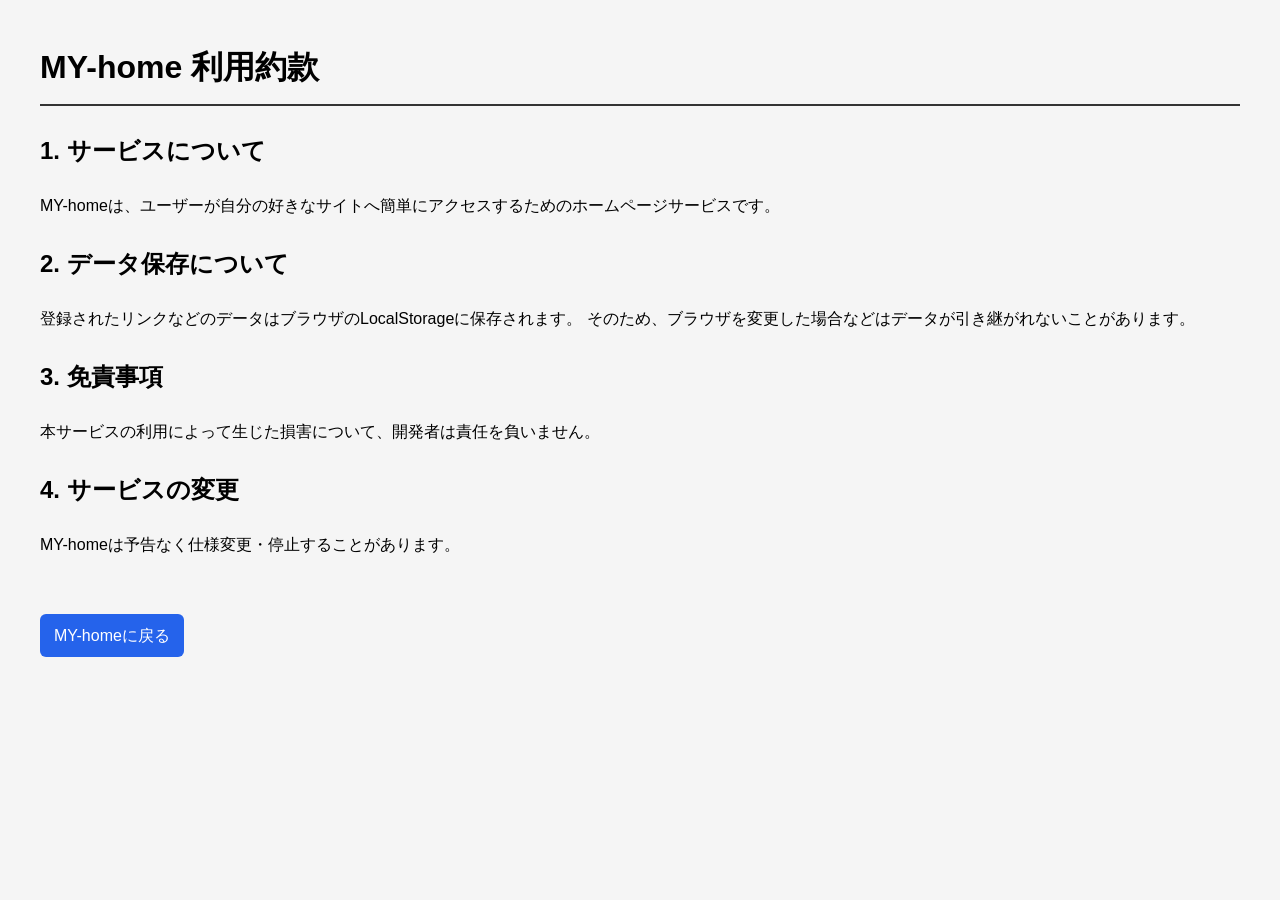
==== terms.html @ 2af4b6e7 "Create terms.html" ====
<!DOCTYPE html>
<html lang="ja">
<head>
<meta charset="UTF-8">
<meta name="viewport" content="width=device-width, initial-scale=1.0">
<title>利用約款 | MY-home</title>

<style>
body{
font-family:sans-serif;
margin:40px;
line-height:1.7;
background:#f5f5f5;
}

h1{
border-bottom:2px solid #333;
padding-bottom:10px;
}

.section{
margin-top:25px;
}

.back{
margin-top:40px;
display:inline-block;
padding:8px 14px;
background:#2563eb;
color:white;
text-decoration:none;
border-radius:6px;
}
</style>
</head>

<body>

<h1>MY-home 利用約款</h1>

<div class="section">
<h2>1. サービスについて</h2>
<p>
MY-homeは、ユーザーが自分の好きなサイトへ簡単にアクセスするためのホームページサービスです。
</p>
</div>

<div class="section">
<h2>2. データ保存について</h2>
<p>
登録されたリンクなどのデータはブラウザのLocalStorageに保存されます。
そのため、ブラウザを変更した場合などはデータが引き継がれないことがあります。
</p>
</div>

<div class="section">
<h2>3. 免責事項</h2>
<p>
本サービスの利用によって生じた損害について、開発者は責任を負いません。
</p>
</div>

<div class="section">
<h2>4. サービスの変更</h2>
<p>
MY-homeは予告なく仕様変更・停止することがあります。
</p>
</div>

<a href="index" class="back">MY-homeに戻る</a>

</body>
</html>
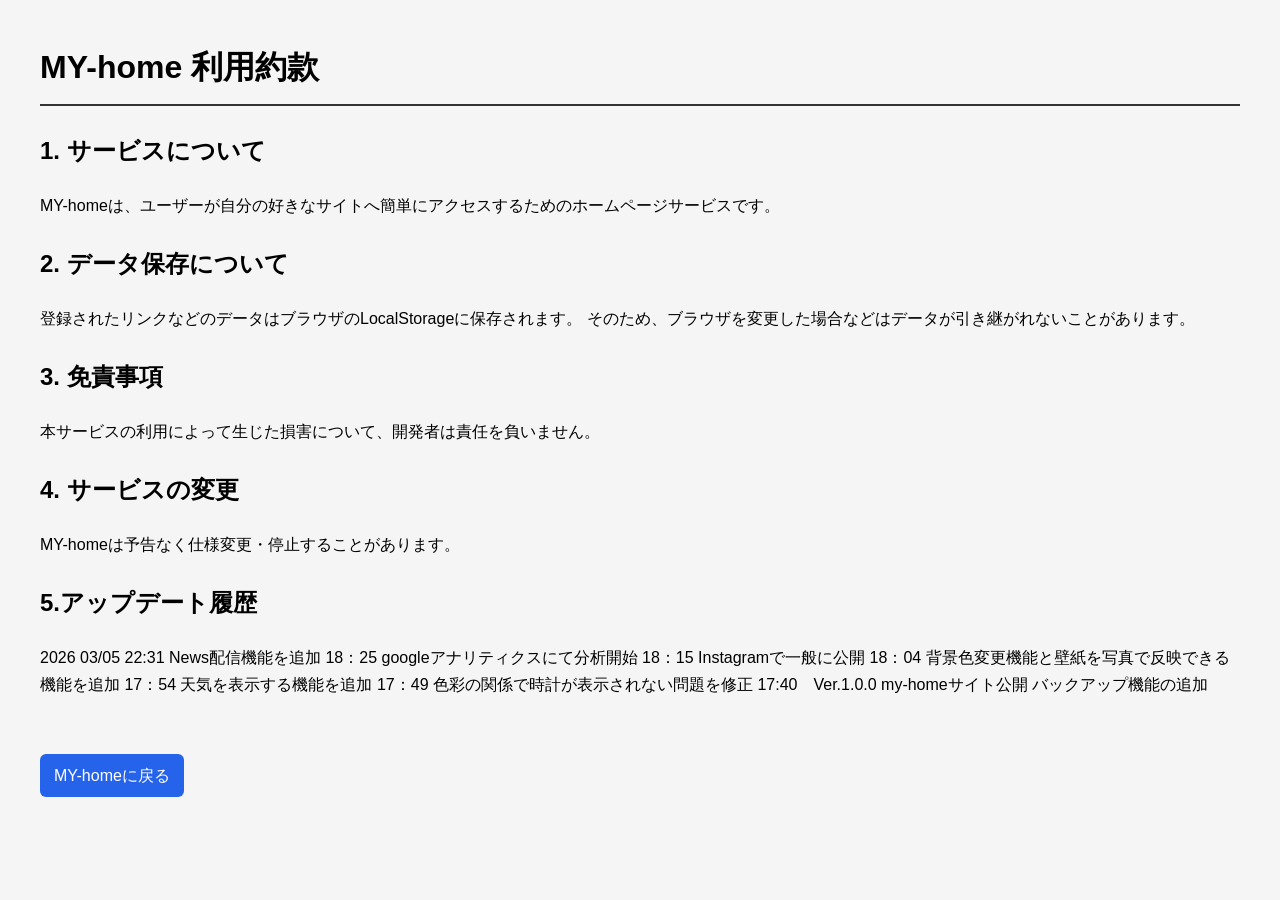
==== commit 17e9bdeb: "Update terms.html" ====
--- a/terms.html
+++ b/terms.html
@@ -66,7 +66,28 @@
 MY-homeは予告なく仕様変更・停止することがあります。
 </p>
 </div>
-
+<div class="section">
+<h2>5.アップデート履歴</h2>
+<p>
+2026 03/05 
+22:31
+News配信機能を追加
+18：25
+googleアナリティクスにて分析開始
+18：15
+Instagramで一般に公開
+18：04
+背景色変更機能と壁紙を写真で反映できる機能を追加
+17：54
+天気を表示する機能を追加
+17：49
+色彩の関係で時計が表示されない問題を修正
+17:40　Ver.1.0.0
+my-homeサイト公開
+バックアップ機能の追加
+</p>
+</div>
+  
 <a href="index" class="back">MY-homeに戻る</a>
 
 </body>
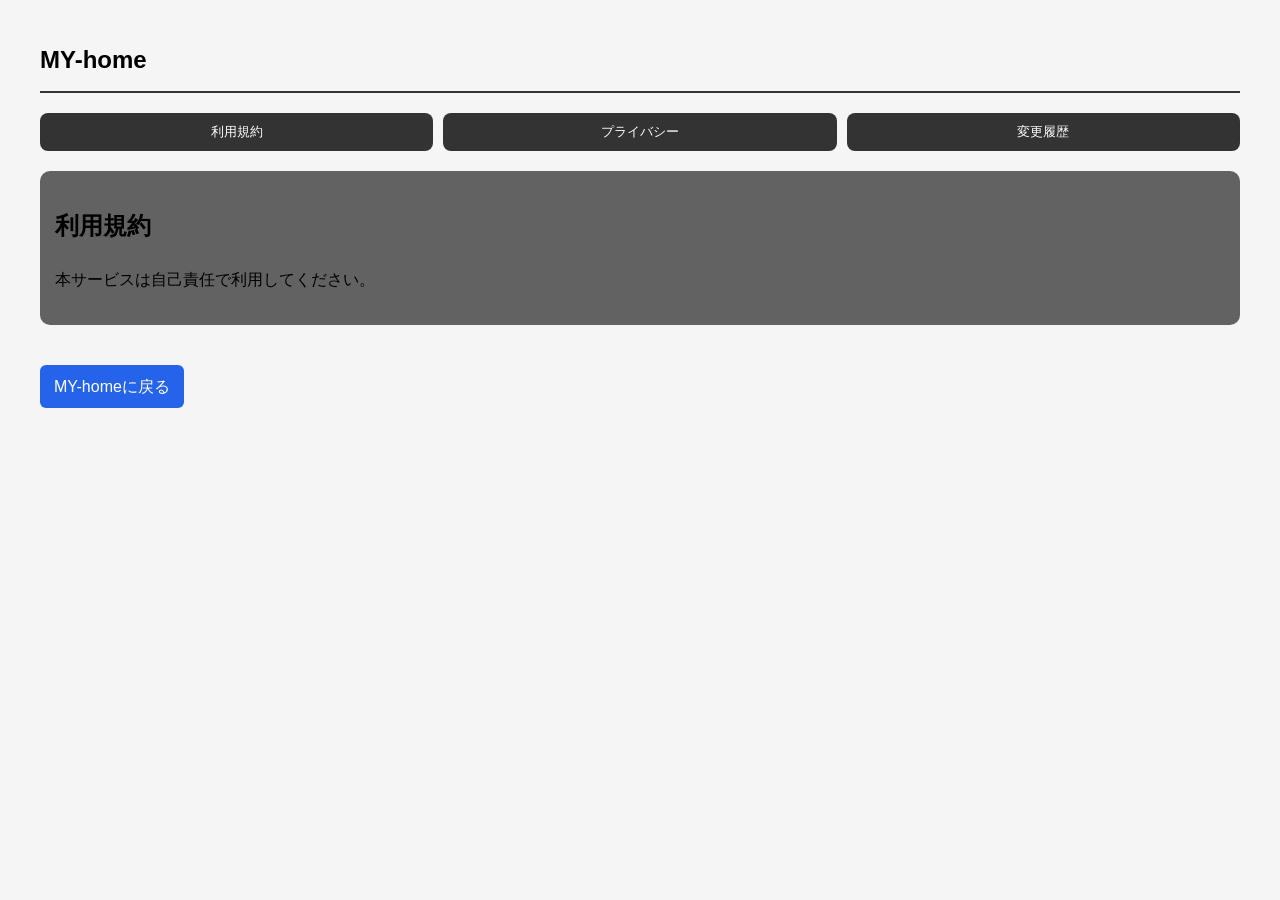
==== commit be95b239: "Update terms.html" ====
--- a/terms.html
+++ b/terms.html
@@ -31,64 +31,81 @@
 text-decoration:none;
 border-radius:6px;
 }
+  .tabs {
+  display: flex;
+  gap: 10px;
+  margin-bottom: 20px;
+}
+
+.tabs button {
+  flex: 1;
+  padding: 10px;
+  border: none;
+  background: #333;
+  color: white;
+  border-radius: 8px;
+  cursor: pointer;
+}
+
+.tabs button:hover {
+  background: #555;
+}
+
+.tab-content {
+  background: rgba(0,0,0,0.6);
+  padding: 15px;
+  border-radius: 10px;
+}
 </style>
 </head>
 
 <body>
 
-<h1>MY-home 利用約款</h1>
+<section id="terms">
 
-<div class="section">
-<h2>1. サービスについて</h2>
-<p>
-MY-homeは、ユーザーが自分の好きなサイトへ簡単にアクセスするためのホームページサービスです。
-</p>
-</div>
+  <h1>MY-home</h1>
 
-<div class="section">
-<h2>2. データ保存について</h2>
-<p>
-登録されたリンクなどのデータはブラウザのLocalStorageに保存されます。
-そのため、ブラウザを変更した場合などはデータが引き継がれないことがあります。
-</p>
-</div>
+  <!-- タブ -->
+  <div class="tabs">
+    <button onclick="showTab('terms')">利用規約</button>
+    <button onclick="showTab('privacy')">プライバシー</button>
+    <button onclick="showTab('history')">変更履歴</button>
+  </div>
 
-<div class="section">
-<h2>3. 免責事項</h2>
-<p>
-本サービスの利用によって生じた損害について、開発者は責任を負いません。
-</p>
-</div>
+  <!-- 利用規約 -->
+  <div class="tab-content" id="terms-content">
+    <h2>利用規約</h2>
+    <p>本サービスは自己責任で利用してください。</p>
+  </div>
 
-<div class="section">
-<h2>4. サービスの変更</h2>
-<p>
-MY-homeは予告なく仕様変更・停止することがあります。
-</p>
-</div>
-<div class="section">
-<h2>5.アップデート履歴</h2>
-<p>
-2026 03/05 
-22:31
-News配信機能を追加
-18：25
-googleアナリティクスにて分析開始
-18：15
-Instagramで一般に公開
-18：04
-背景色変更機能と壁紙を写真で反映できる機能を追加
-17：54
-天気を表示する機能を追加
-17：49
-色彩の関係で時計が表示されない問題を修正
-17:40　Ver.1.0.0
-my-homeサイト公開
-バックアップ機能の追加
-</p>
+  <!-- プライバシー -->
+  <div class="tab-content" id="privacy-content" style="display:none;">
+    <h2>プライバシーポリシー</h2>
+    <p>個人情報は収集しません。</p>
+  </div>
+
+  <!-- 変更履歴 -->
+  <div class="tab-content" id="history-content" style="display:none;">
+    <h2>変更履歴</h2>
+    <ul>
+      <li>2026/3/19 初版作成</li>
+    </ul>
+  </div>
+
+</section>
+  
 </div>
   
 <a href="index" class="back">MY-homeに戻る</a>
 
+<script>function showTab(tab) {
+  document.getElementById("terms-content").style.display = "none";
+  document.getElementById("privacy-content").style.display = "none";
+  document.getElementById("history-content").style.display = "none";
+
+  document.getElementById(tab + "-content").style.display = "block";
+}
+</script>
+  
 </body>
 </html>
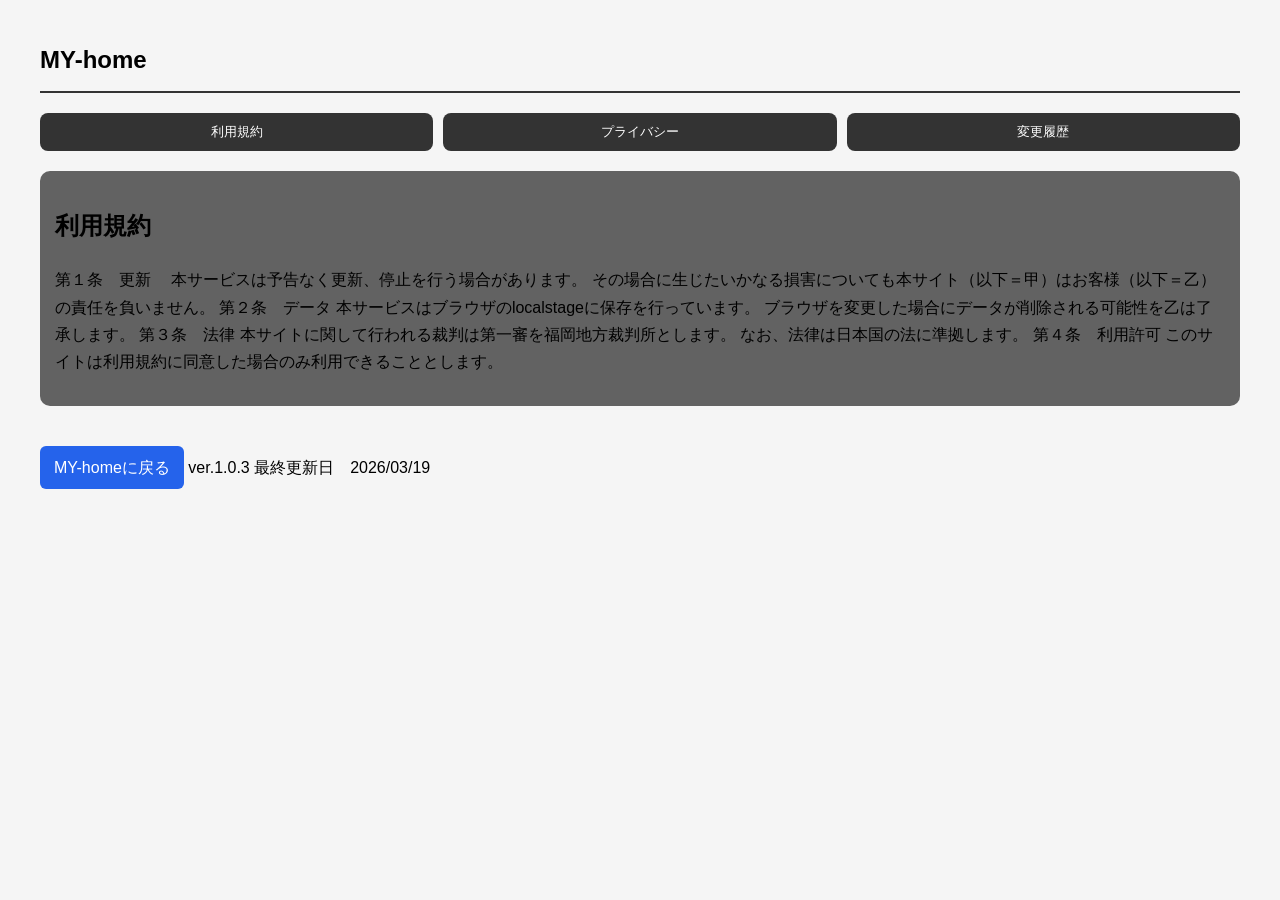
==== commit 83680b6d: "Update terms.html" ====
--- a/terms.html
+++ b/terms.html
@@ -75,20 +75,65 @@
   <!-- 利用規約 -->
   <div class="tab-content" id="terms-content">
     <h2>利用規約</h2>
-    <p>本サービスは自己責任で利用してください。</p>
+    <p>
+第１条　更新
+　本サービスは予告なく更新、停止を行う場合があります。
+  その場合に生じたいかなる損害についても本サイト（以下＝甲）はお客様（以下＝乙）の責任を負いません。
+第２条　データ
+  本サービスはブラウザのlocalstageに保存を行っています。
+  ブラウザを変更した場合にデータが削除される可能性を乙は了承します。
+第３条　法律
+  本サイトに関して行われる裁判は第一審を福岡地方裁判所とします。
+  なお、法律は日本国の法に準拠します。
+第４条　利用許可
+  このサイトは利用規約に同意した場合のみ利用できることとします。
+    </p>
   </div>
 
   <!-- プライバシー -->
   <div class="tab-content" id="privacy-content" style="display:none;">
     <h2>プライバシーポリシー</h2>
-    <p>個人情報は収集しません。</p>
+    <p>本サイトはお客様に対してデータの収集等を行う場合があります。</p>
   </div>
 
   <!-- 変更履歴 -->
   <div class="tab-content" id="history-content" style="display:none;">
     <h2>変更履歴</h2>
     <ul>
-      <li>2026/3/19 初版作成</li>
+      <li>
+2026/03/19　Ver.1.0.3
+20：22
+HP内のニュースの表示方法を変更
+軽微なバグを修正
+2026/03/12　Ver.1.0.2
+8：05
+ドラッグですることでフォルダ内のアイコンの順番が変更できる機能を追加
+google検索機能を追加
+2026/03/08　Ver.1.0.1
+8：00
+ニュースが表示されなくなるなどいくつかの問題を修正
+サイトアイコンを自動取得して表示させる機能を追加
+サイトアイコンの形を正方形に修正
+軽微なバグを修正
+2026 03/05 Ver.1.0.0
+22:40
+利用約款を追加
+22:31
+News配信機能を追加
+18：25
+googleアナリティクスにて分析開始
+18：15
+Instagramで一般に公開
+18：04
+背景色変更機能と壁紙を写真で反映できる機能を追加
+17：54
+天気を表示する機能を追加
+17：49
+色彩の関係で時計が表示されない問題を修正
+17:40　
+my-homeサイト公開
+バックアップ機能の追加
+</li>
     </ul>
   </div>
 
@@ -109,3 +154,5 @@
   
 </body>
 </html>
+ver.1.0.3
+最終更新日　2026/03/19
